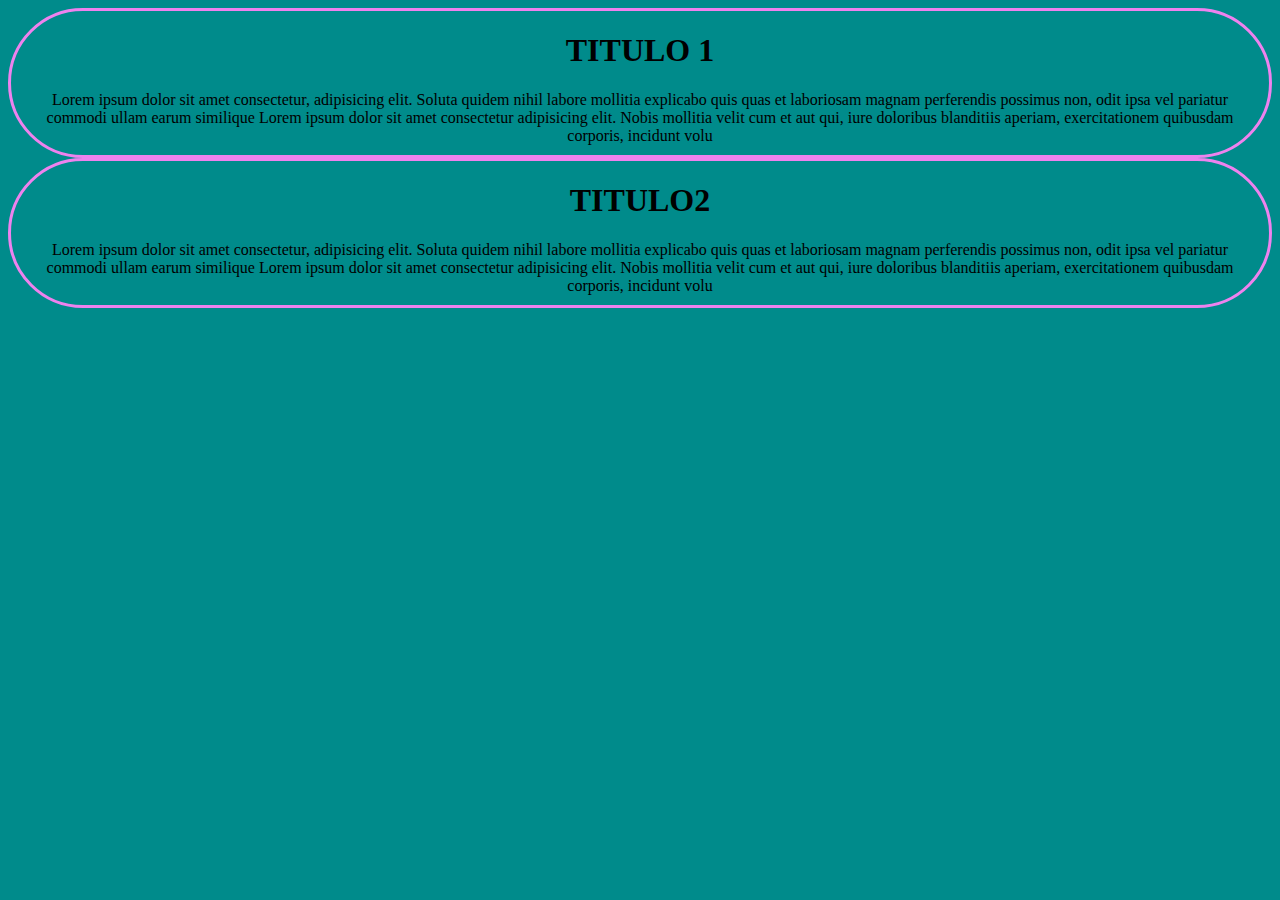
==== salud.html @ 25495464 "siguiente commit" ====
<!DOCTYPE html>
<html lang="es">
<head>
    <meta charset="UTF-8">
    <meta name="viewport" content="width=device-width, initial-scale=1.0">
    <link href="estilo.css" rel="stylesheet">
    
    <title>Salud</title>
</head>
<body class="bodySalud">
    <article class="cajaEconomia">
        <h1 class="tituloEconomia">TITULO 1</h1>
        <p class="parrafoEconomia">Lorem ipsum dolor sit amet consectetur, adipisicing elit. Soluta 
            quidem nihil labore mollitia explicabo quis quas et laboriosam
             magnam perferendis possimus non, odit ipsa vel pariatur commodi
              ullam earum similique Lorem ipsum dolor sit amet consectetur 
              adipisicing elit. Nobis mollitia velit cum et aut qui, iure doloribus 
              blanditiis aperiam, exercitationem quibusdam corporis, incidunt volu</p>
    </article>
    <article class="cajaEconomia2">
        <h1 class="tituloEconomia">TITULO2</h1>
        <p class="parrafoEconomia"> Lorem ipsum dolor sit amet consectetur, adipisicing elit. Soluta 
            quidem nihil labore mollitia explicabo quis quas et laboriosam
             magnam perferendis possimus non, odit ipsa vel pariatur commodi
              ullam earum similique Lorem ipsum dolor sit amet consectetur 
              adipisicing elit. Nobis mollitia velit cum et aut qui, iure doloribus 
              blanditiis aperiam, exercitationem quibusdam corporis, incidunt volu</p>
    </article>
    
</body>
</html>
---- estilo.css ----
.bodyIndex{
    background-color: rgb(235, 230, 225);
    display: grid;
    grid-template-columns: repeat(5,1fr);
    grid-template-rows: repeat(3,1fr);
    min-height: 100vh;
}
.bodySociedad{
    background-color: burlywood;
    display: grid;
    min-height: 100vh;
    grid-template-columns: repeat(3,1fr);
    grid-template-rows: repeat(3,1fr);
}

.bodyInternacional{
    background-color: cornflowerblue;
}
.bodyEconomia{
    background-color: rgb(250, 208, 229);
}
.tituloEconomia{
    color: black;
}

.cajaEconomia,.cajaEconomia2{
    border: 3px solid violet;
    border-radius: 300px;
    text-align: center;
}
.parrafoEconomia{
    margin: 10px;
}


.encabezado{
    grid-column: 2/5;
    text-align: center;
}
#articulo1{
    grid-column: 2/3;
    grid-row: 2/3;
    border: 5px solid black;
}
#articulo2{
    grid-column: 4/5;
    grid-row: 2/3;
    border: 5px solid black;

}
h1{
    color: crimson;
}
.parrafoI{
    margin:25px;
}
.cajaSociedad{

    grid-column: 2/3;

}
.cajaSociedad2{
    grid-column: 2/3;
    grid-row: 2/3;
}
.Main{
    grid-column: 3/4;
    background-color: blanchedalmond;

    
}
.listaIndex{
    margin: 20px;
}
.bodySalud{
    background-color: darkcyan;
}
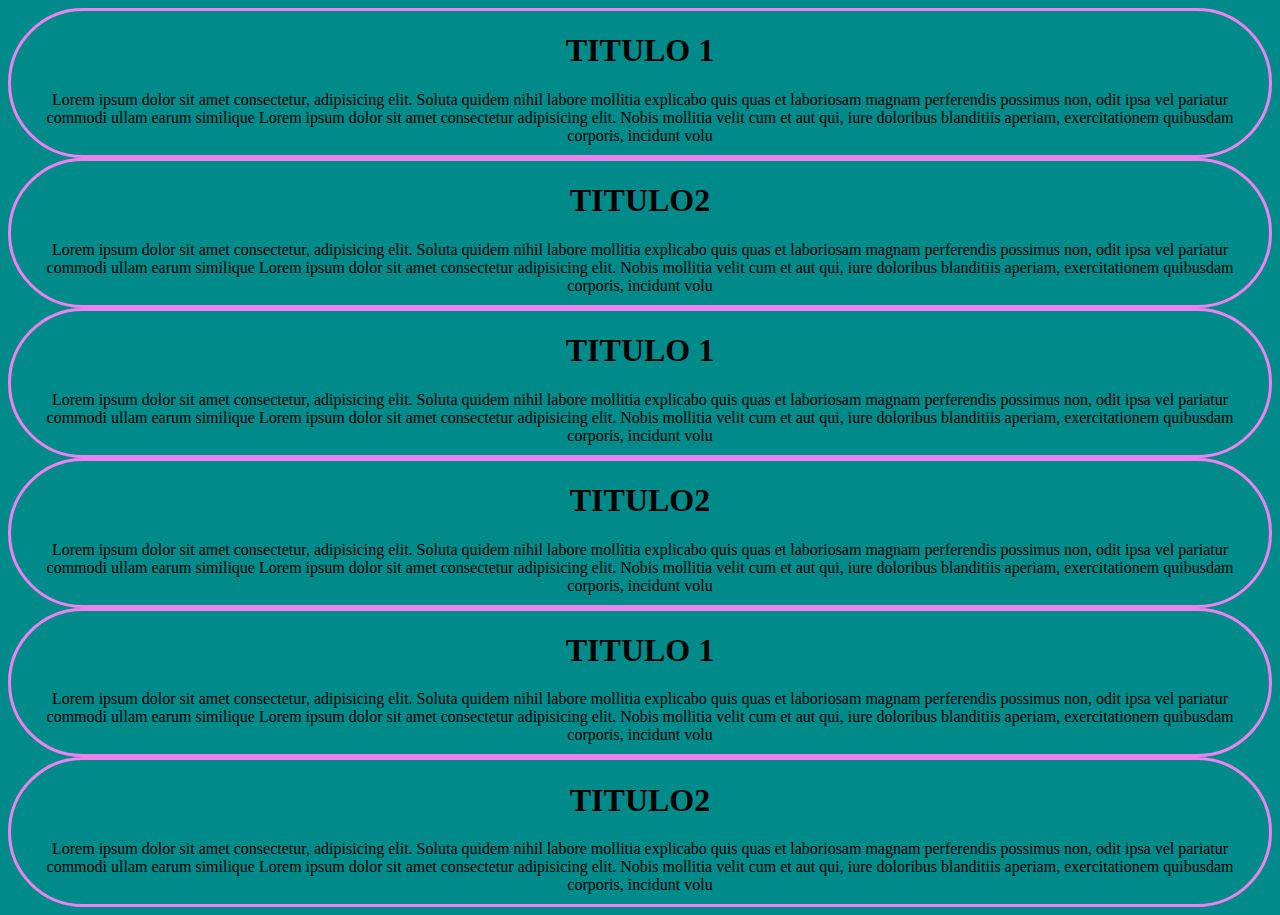
==== commit 26c47072: "haciendo commin desde mi rama desarrollo" ====
--- a/salud.html
+++ b/salud.html
@@ -26,6 +26,43 @@
               adipisicing elit. Nobis mollitia velit cum et aut qui, iure doloribus 
               blanditiis aperiam, exercitationem quibusdam corporis, incidunt volu</p>
     </article>
+    <article class="cajaEconomia">
+        <h1 class="tituloEconomia">TITULO 1</h1>
+        <p class="parrafoEconomia">Lorem ipsum dolor sit amet consectetur, adipisicing elit. Soluta 
+            quidem nihil labore mollitia explicabo quis quas et laboriosam
+             magnam perferendis possimus non, odit ipsa vel pariatur commodi
+              ullam earum similique Lorem ipsum dolor sit amet consectetur 
+              adipisicing elit. Nobis mollitia velit cum et aut qui, iure doloribus 
+              blanditiis aperiam, exercitationem quibusdam corporis, incidunt volu</p>
+    </article>
+    <article class="cajaEconomia2">
+        <h1 class="tituloEconomia">TITULO2</h1>
+        <p class="parrafoEconomia"> Lorem ipsum dolor sit amet consectetur, adipisicing elit. Soluta 
+            quidem nihil labore mollitia explicabo quis quas et laboriosam
+             magnam perferendis possimus non, odit ipsa vel pariatur commodi
+              ullam earum similique Lorem ipsum dolor sit amet consectetur 
+              adipisicing elit. Nobis mollitia velit cum et aut qui, iure doloribus 
+              blanditiis aperiam, exercitationem quibusdam corporis, incidunt volu</p>
+    </article>
+    <article class="cajaEconomia">
+        <h1 class="tituloEconomia">TITULO 1</h1>
+        <p class="parrafoEconomia">Lorem ipsum dolor sit amet consectetur, adipisicing elit. Soluta 
+            quidem nihil labore mollitia explicabo quis quas et laboriosam
+             magnam perferendis possimus non, odit ipsa vel pariatur commodi
+              ullam earum similique Lorem ipsum dolor sit amet consectetur 
+              adipisicing elit. Nobis mollitia velit cum et aut qui, iure doloribus 
+              blanditiis aperiam, exercitationem quibusdam corporis, incidunt volu</p>
+    </article>
+    <article class="cajaEconomia2">
+        <h1 class="tituloEconomia">TITULO2</h1>
+        <p class="parrafoEconomia"> Lorem ipsum dolor sit amet consectetur, adipisicing elit. Soluta 
+            quidem nihil labore mollitia explicabo quis quas et laboriosam
+             magnam perferendis possimus non, odit ipsa vel pariatur commodi
+              ullam earum similique Lorem ipsum dolor sit amet consectetur 
+              adipisicing elit. Nobis mollitia velit cum et aut qui, iure doloribus 
+              blanditiis aperiam, exercitationem quibusdam corporis, incidunt volu</p>
+    </article>
+    
     
 </body>
 </html>--- a/estilo.css
+++ b/estilo.css
@@ -74,4 +74,10 @@
 }
 .bodySalud{
     background-color: darkcyan;
+}
+.bodyTecno{
+    background-color: lightgreens;
+}
+.bodyDeportes{
+    background-color: khaki;
 }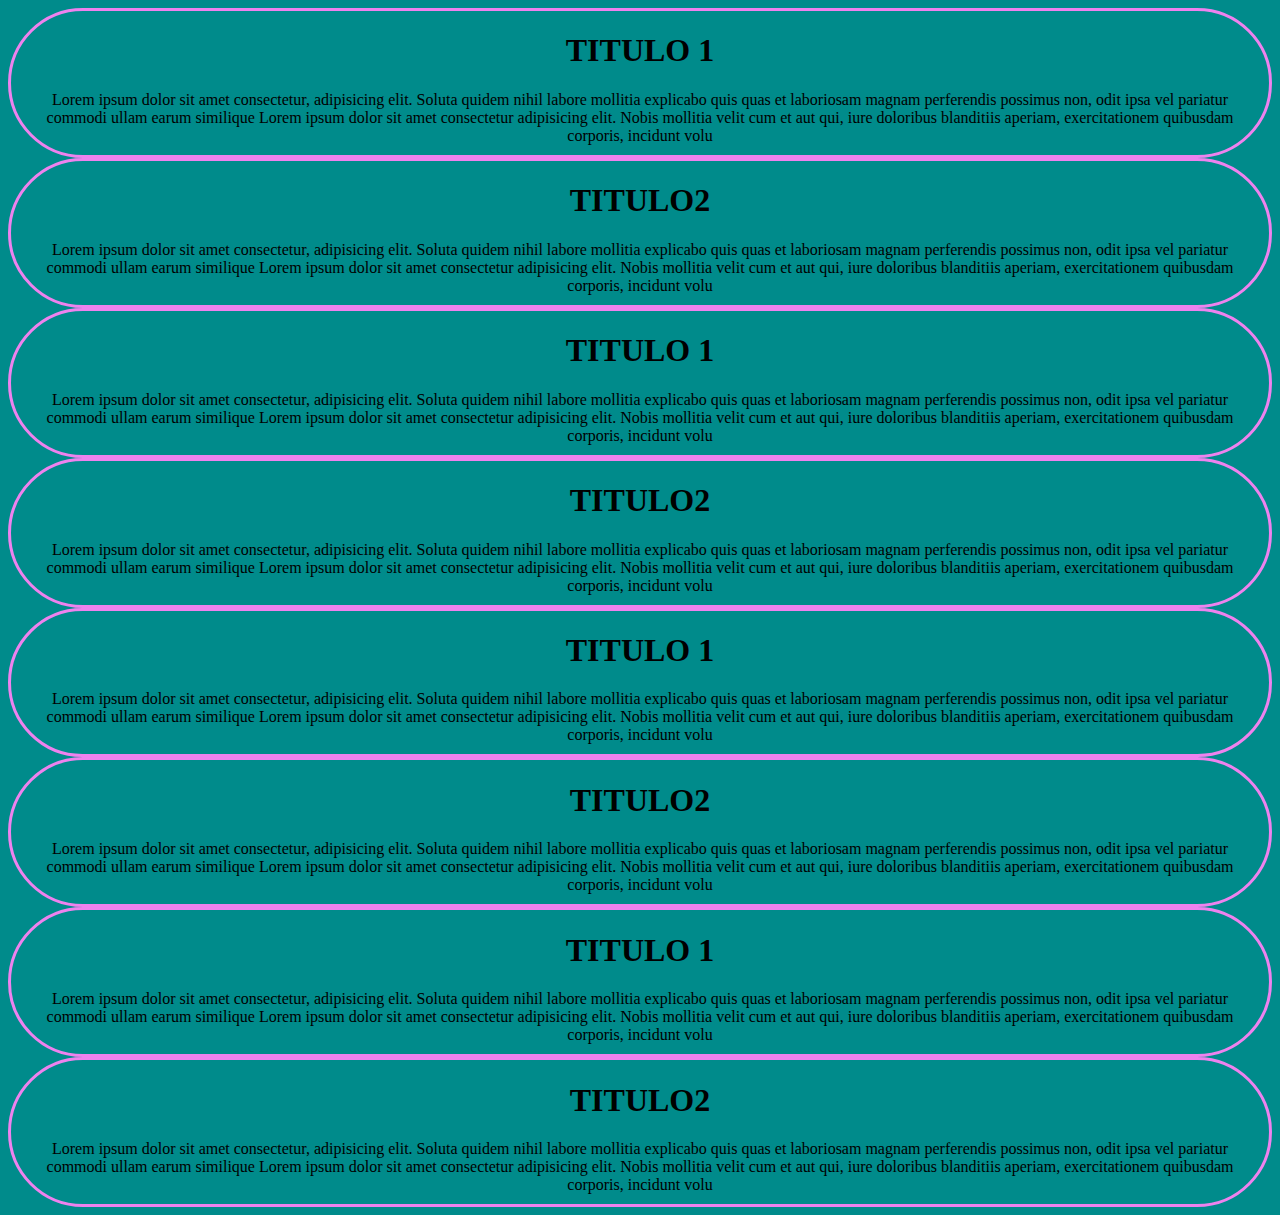
==== commit c3685886: "haciendo mi segundo commit de mi nueva rama" ====
--- a/salud.html
+++ b/salud.html
@@ -62,6 +62,24 @@
               adipisicing elit. Nobis mollitia velit cum et aut qui, iure doloribus 
               blanditiis aperiam, exercitationem quibusdam corporis, incidunt volu</p>
     </article>
+    <article class="cajaEconomia">
+        <h1 class="tituloEconomia">TITULO 1</h1>
+        <p class="parrafoEconomia">Lorem ipsum dolor sit amet consectetur, adipisicing elit. Soluta 
+            quidem nihil labore mollitia explicabo quis quas et laboriosam
+             magnam perferendis possimus non, odit ipsa vel pariatur commodi
+              ullam earum similique Lorem ipsum dolor sit amet consectetur 
+              adipisicing elit. Nobis mollitia velit cum et aut qui, iure doloribus 
+              blanditiis aperiam, exercitationem quibusdam corporis, incidunt volu</p>
+    </article>
+    <article class="cajaEconomia2">
+        <h1 class="tituloEconomia">TITULO2</h1>
+        <p class="parrafoEconomia"> Lorem ipsum dolor sit amet consectetur, adipisicing elit. Soluta 
+            quidem nihil labore mollitia explicabo quis quas et laboriosam
+             magnam perferendis possimus non, odit ipsa vel pariatur commodi
+              ullam earum similique Lorem ipsum dolor sit amet consectetur 
+              adipisicing elit. Nobis mollitia velit cum et aut qui, iure doloribus 
+              blanditiis aperiam, exercitationem quibusdam corporis, incidunt volu</p>
+    </article>
     
     
 </body>
